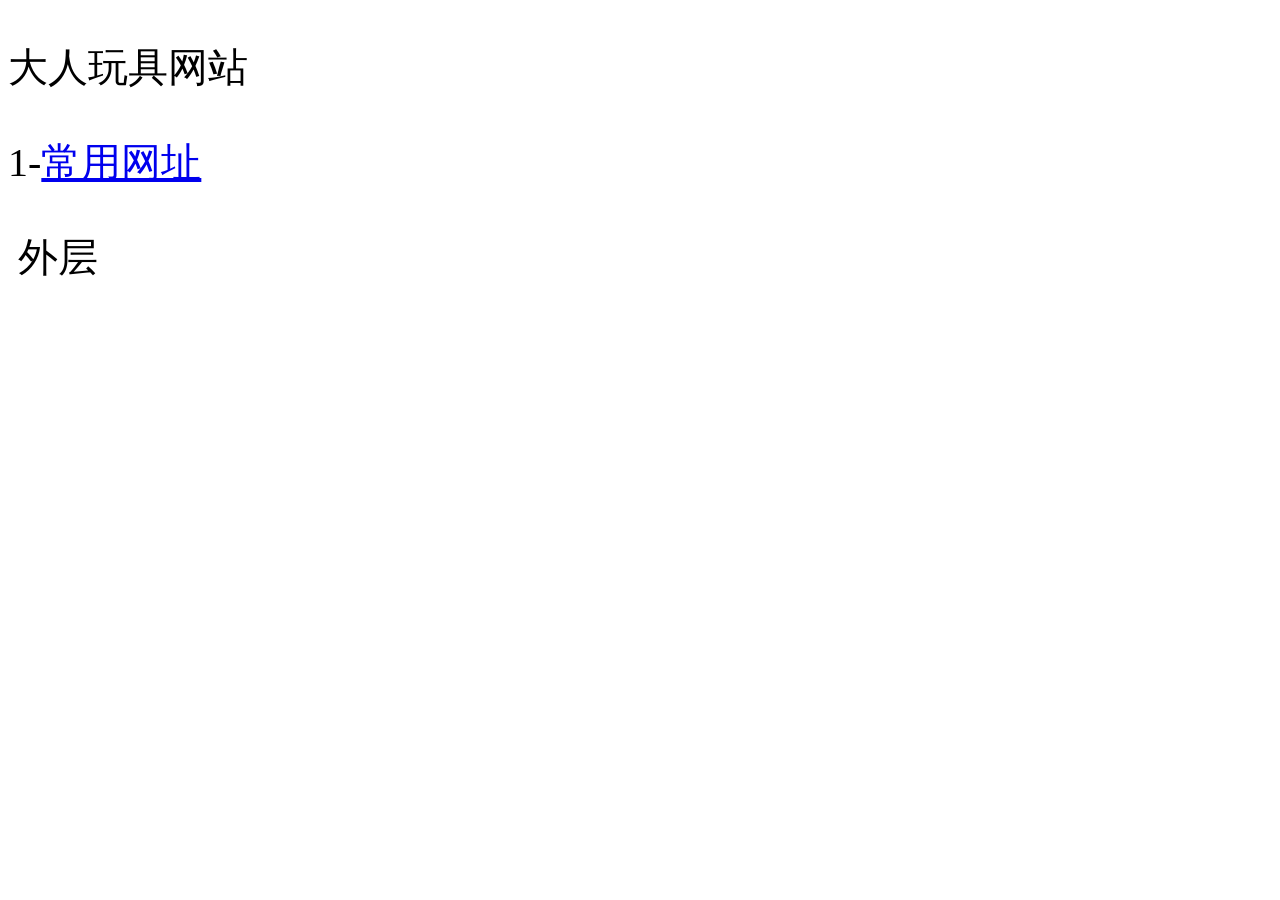
==== index.html @ cf97e391 "Update index.html" ====
<!DOCTYPE html PUBLIC "-//W3C//DTD XHTML 1.0 Transitional//EN" "http://www.w3.org/TR/xhtml1/DTD/xhtml1-transitional.dtd">
<html xmlns="http://www.w3.org/1999/xhtml">
<head>
<meta http-equiv="Content-Type" content="text/html; charset=utf-8" />
<style type="text/css">
body {
	font-size: 40px;
}
.red_text{
	color: #FF0000; /* 使用十六进制颜色代码 */}
</style>
<title>大人玩具网站</title>
</head>

<body>
<p>大人玩具网站<a name="home" id="home"></a></p>
<p> </p>


<p>1-<a href="大人玩具网站\cywz_常用网址\cywz_常用网址.html">常用网址</a></p>

<p>&nbsp;外层</p>


</body>

</html>
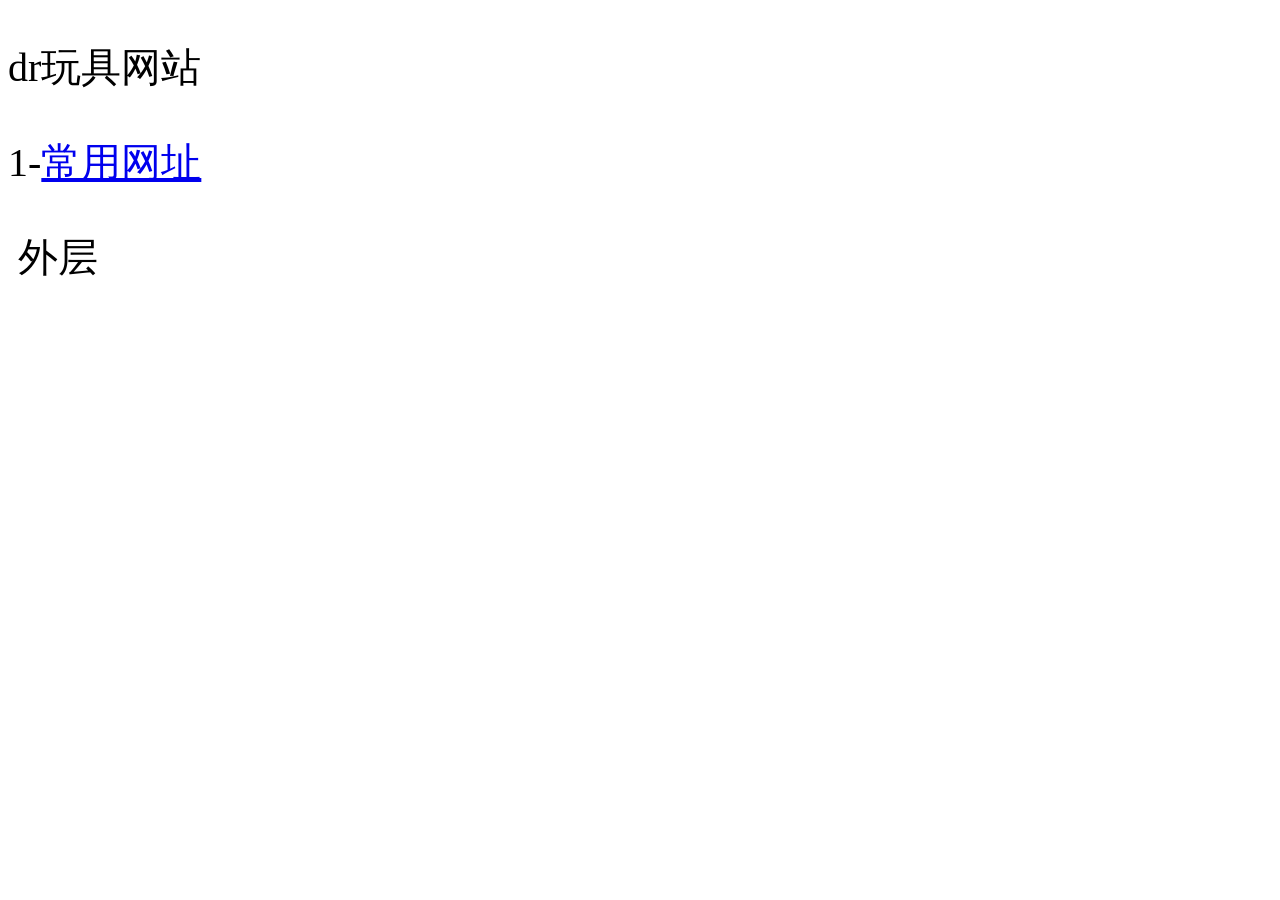
==== commit 21864988: "Update index.html" ====
--- a/index.html
+++ b/index.html
@@ -9,11 +9,11 @@
 .red_text{
 	color: #FF0000; /* 使用十六进制颜色代码 */}
 </style>
-<title>大人玩具网站</title>
+<title>dr玩具网站</title>
 </head>
 
 <body>
-<p>大人玩具网站<a name="home" id="home"></a></p>
+<p>dr玩具网站<a name="home" id="home"></a></p>
 <p> </p>
 
 
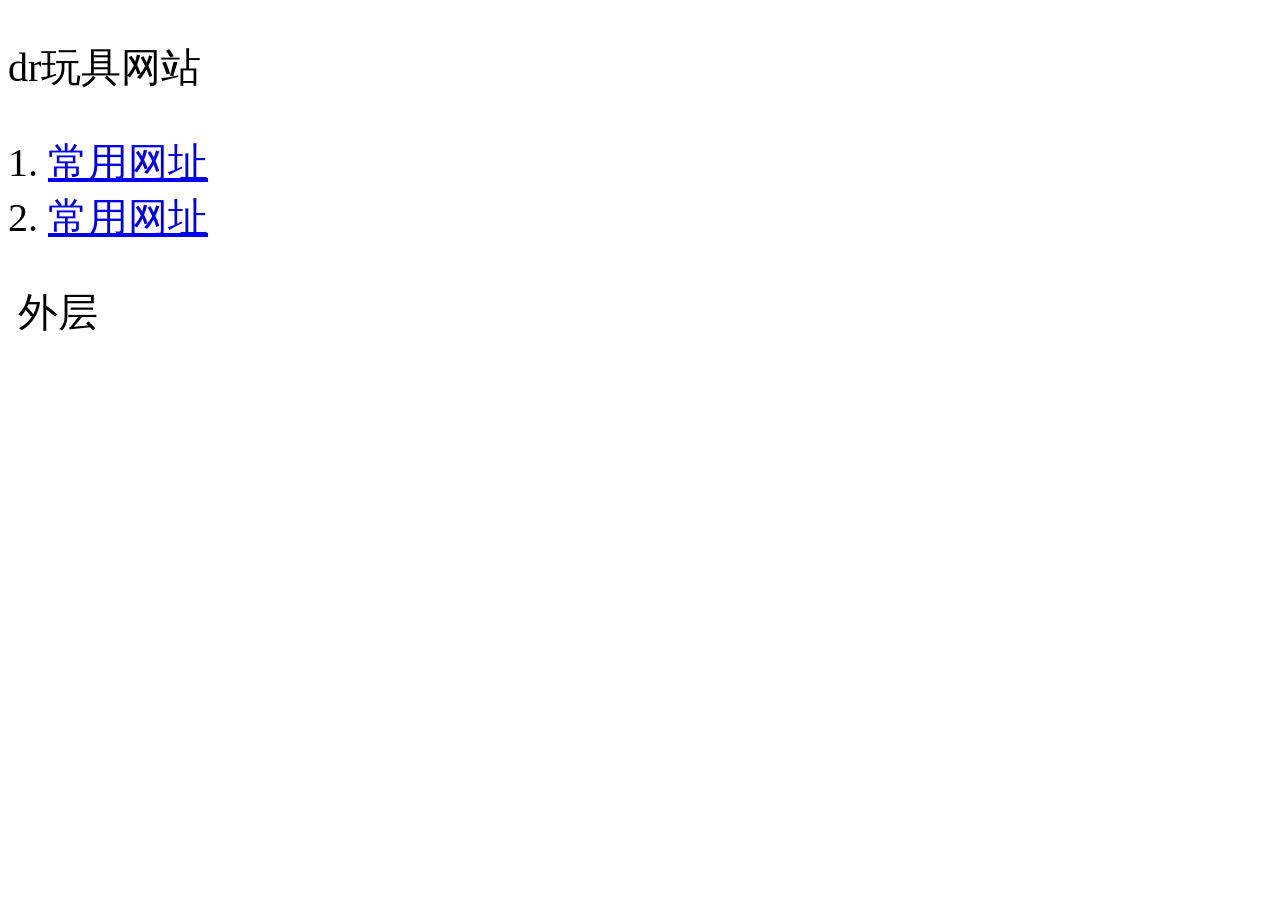
==== commit 72e42e42: "Add files via upload" ====
--- a/index.html
+++ b/index.html
@@ -15,9 +15,21 @@
 <body>
 <p>dr玩具网站<a name="home" id="home"></a></p>
 <p> </p>
+<ol>
+	<li>
+		<a href="大人玩具网站网站\cywz_常用网址\cywz_常用网址.html">
+		常用网址
+		</a>
+	</li>
+	<li>
+		<a href="大人玩具网站网站\wj玩具\wjlb玩具列表.html">
+		常用网址
+		</a>
+	</li>
 
+</ol>
 
-<p>1-<a href="大人玩具网站\cywz_常用网址\cywz_常用网址.html">常用网址</a></p>
+<!-- <p>1-<a href="大人玩具网站网站\cywz_常用网址\cywz_常用网址.html">常用网址</a></p> -->
 
 <p>&nbsp;外层</p>
 
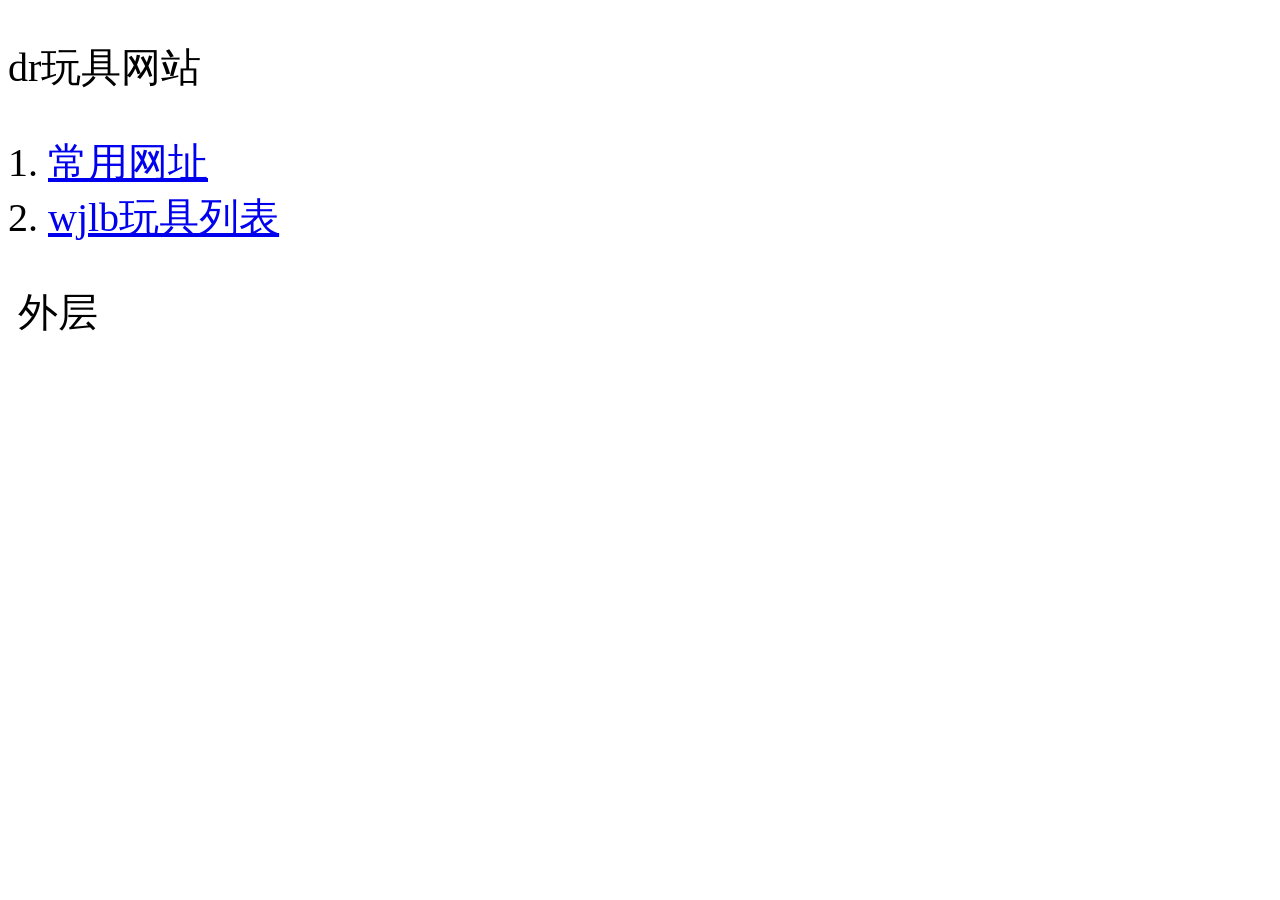
==== commit d2ac4adf: "Update index.html" ====
--- a/index.html
+++ b/index.html
@@ -23,7 +23,7 @@
 	</li>
 	<li>
 		<a href="大人玩具网站网站\wj玩具\wjlb玩具列表.html">
-		常用网址
+		wjlb玩具列表
 		</a>
 	</li>
 
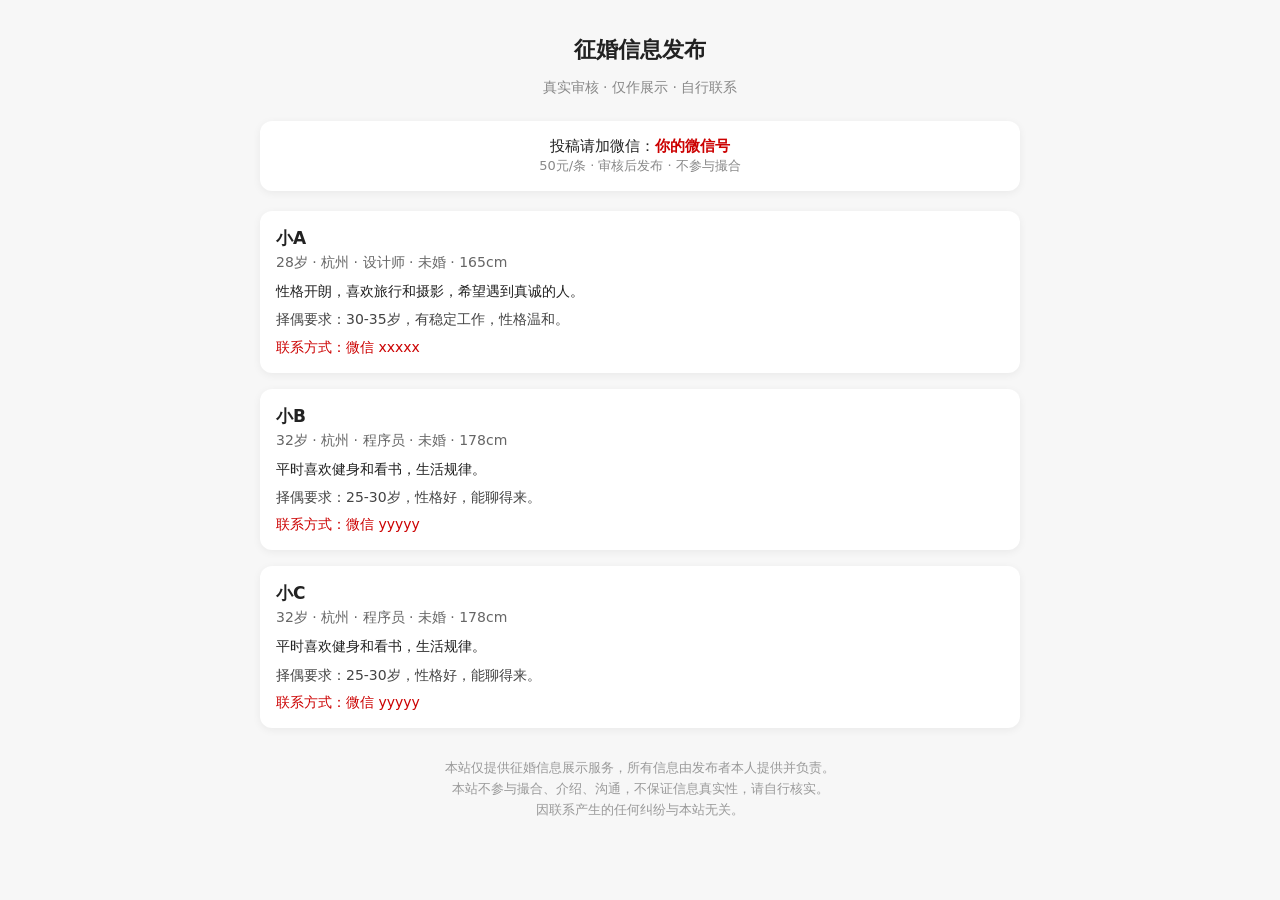
==== commit c5b2d0ca: "Add files via upload" ====
--- a/index.html
+++ b/index.html
@@ -1,39 +1,50 @@
-<!DOCTYPE html PUBLIC "-//W3C//DTD XHTML 1.0 Transitional//EN" "http://www.w3.org/TR/xhtml1/DTD/xhtml1-transitional.dtd">
-<html xmlns="http://www.w3.org/1999/xhtml">
-<head>
-<meta http-equiv="Content-Type" content="text/html; charset=utf-8" />
-<style type="text/css">
-body {
-	font-size: 40px;
-}
-.red_text{
-	color: #FF0000; /* 使用十六进制颜色代码 */}
-</style>
-<title>dr玩具网站</title>
-</head>
-
-<body>
-<p>dr玩具网站<a name="home" id="home"></a></p>
-<p> </p>
-<ol>
-	<li>
-		<a href="大人玩具网站网站\cywz_常用网址\cywz_常用网址.html">
-		常用网址
-		</a>
-	</li>
-	<li>
-		<a href="大人玩具网站网站\wj玩具\wjlb玩具列表.html">
-		wjlb玩具列表
-		</a>
-	</li>
-
-</ol>
-
-<!-- <p>1-<a href="大人玩具网站网站\cywz_常用网址\cywz_常用网址.html">常用网址</a></p> -->
-
-<p>&nbsp;外层</p>
-
-
-</body>
-
-</html>
+<!DOCTYPE html>
+<html lang="zh">
+<head>
+<meta charset="UTF-8">
+<meta name="viewport" content="width=device-width, initial-scale=1.0">
+<title>征婚信息发布</title>
+<link rel="stylesheet" href="style.css">
+</head>
+<body>
+
+<h1>征婚信息发布</h1>
+<p class="sub">真实审核 · 仅作展示 · 自行联系</p>
+
+<div class="cta">
+  投稿请加微信：<b>你的微信号</b><br>
+  <span>50元/条 · 审核后发布 · 不参与撮合</span>
+</div>
+
+<div id="list"></div>
+
+<div class="footer">
+  本站仅提供征婚信息展示服务，所有信息由发布者本人提供并负责。<br>
+  本站不参与撮合、介绍、沟通，不保证信息真实性，请自行核实。<br>
+  因联系产生的任何纠纷与本站无关。
+</div>
+
+<script>
+fetch('data.json')
+  .then(res => res.json())
+  .then(data => {
+    const list = document.getElementById('list');
+    list.innerHTML = data.map(p => `
+      <div class="card">
+        <img src="${p.photo}" alt="${p.name}" onerror="this.style.display='none'">
+        <div class="name">${p.name}</div>
+        <div class="meta">${p.age}岁 · ${p.city} · ${p.job} · ${p.marriage} · ${p.height}</div>
+        <div class="intro">${p.intro}</div>
+        <div class="req">择偶要求：${p.requirement}</div>
+        <div class="contact">联系方式：${p.contact}</div>
+      </div>
+    `).join('');
+  })
+  .catch(err => {
+    document.getElementById('list').innerHTML = '<p style="text-align:center;color:#999;">信息加载失败</p>';
+    console.error(err);
+  });
+</script>
+
+</body>
+</html>
--- a/style.css
+++ b/style.css
@@ -0,0 +1,91 @@
+* { box-sizing: border-box; }
+
+body {
+  font-family: system-ui, -apple-system, sans-serif;
+  max-width: 800px;
+  margin: 0 auto;
+  padding: 20px;
+  background: #f7f7f7;
+  color: #222;
+}
+
+h1 {
+  text-align: center;
+  font-size: 22px;
+  margin-bottom: 6px;
+}
+
+.sub {
+  text-align: center;
+  color: #888;
+  font-size: 14px;
+  margin-bottom: 24px;
+}
+
+.cta {
+  text-align: center;
+  background: #fff;
+  padding: 16px;
+  border-radius: 12px;
+  margin-bottom: 20px;
+  font-size: 15px;
+  box-shadow: 0 2px 8px rgba(0,0,0,.06);
+}
+
+.cta b { color: #c00; }
+.cta span { font-size: 13px; color: #888; }
+
+.card {
+  background: #fff;
+  border-radius: 12px;
+  padding: 16px;
+  margin-bottom: 16px;
+  box-shadow: 0 2px 8px rgba(0,0,0,.06);
+}
+
+.card img {
+  width: 100%;
+  max-width: 200px;
+  border-radius: 8px;
+  display: block;
+  margin-bottom: 10px;
+}
+
+.name {
+  font-weight: bold;
+  font-size: 17px;
+  margin-bottom: 4px;
+}
+
+.meta {
+  color: #666;
+  font-size: 14px;
+  margin-bottom: 8px;
+}
+
+.intro {
+  font-size: 14px;
+  line-height: 1.6;
+  margin-bottom: 6px;
+}
+
+.req {
+  font-size: 14px;
+  color: #444;
+  line-height: 1.6;
+  margin-bottom: 8px;
+}
+
+.contact {
+  font-size: 14px;
+  color: #c00;
+  font-weight: 500;
+}
+
+.footer {
+  text-align: center;
+  font-size: 13px;
+  color: #999;
+  margin-top: 30px;
+  line-height: 1.6;
+}
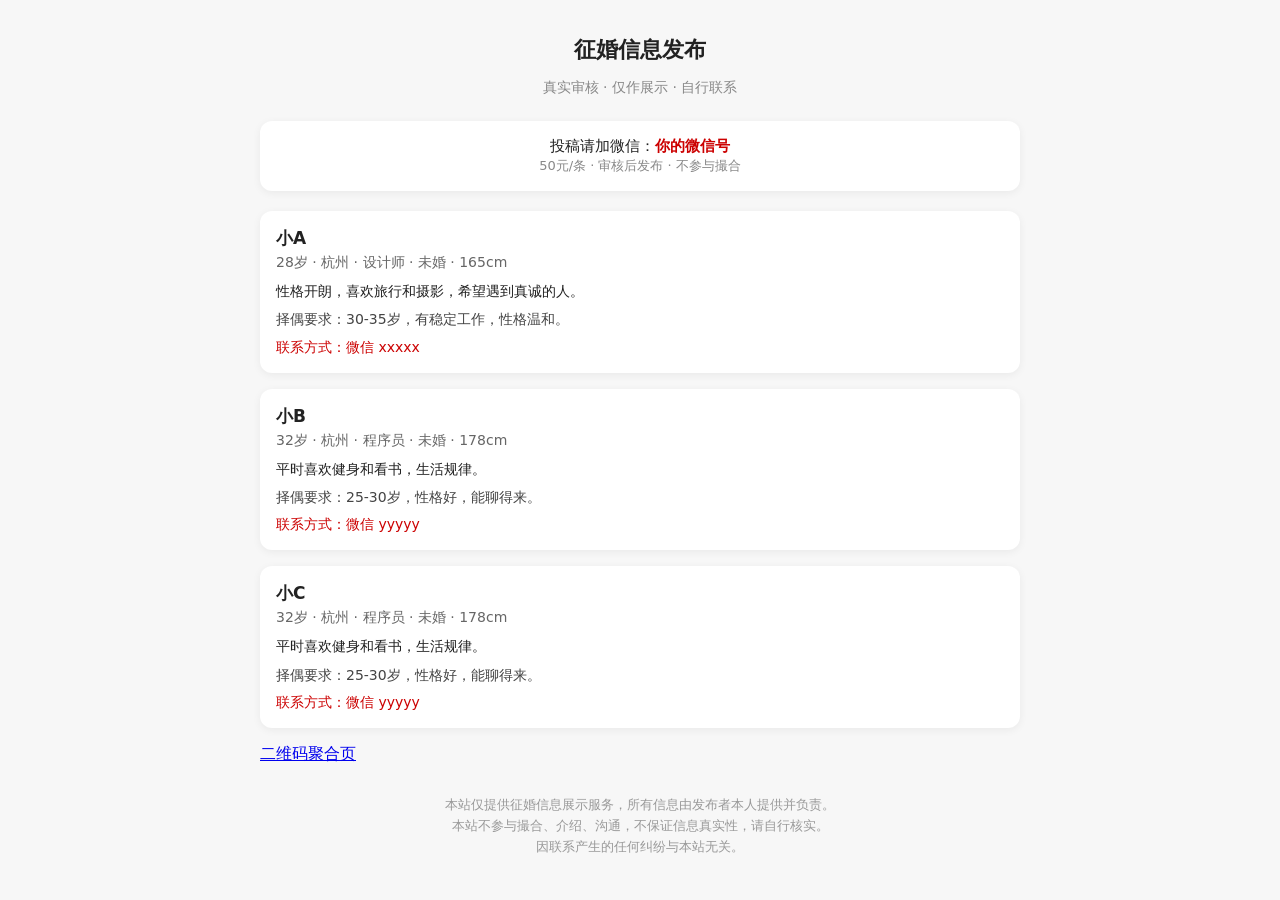
==== commit a779defc: "Update index.html" ====
--- a/index.html
+++ b/index.html
@@ -17,7 +17,7 @@
 </div>
 
 <div id="list"></div>
-
+<a href="二维码聚合页.html">二维码聚合页</a>
 <div class="footer">
   本站仅提供征婚信息展示服务，所有信息由发布者本人提供并负责。<br>
   本站不参与撮合、介绍、沟通，不保证信息真实性，请自行核实。<br>
@@ -47,4 +47,4 @@
 </script>
 
 </body>
-</html>+</html>
